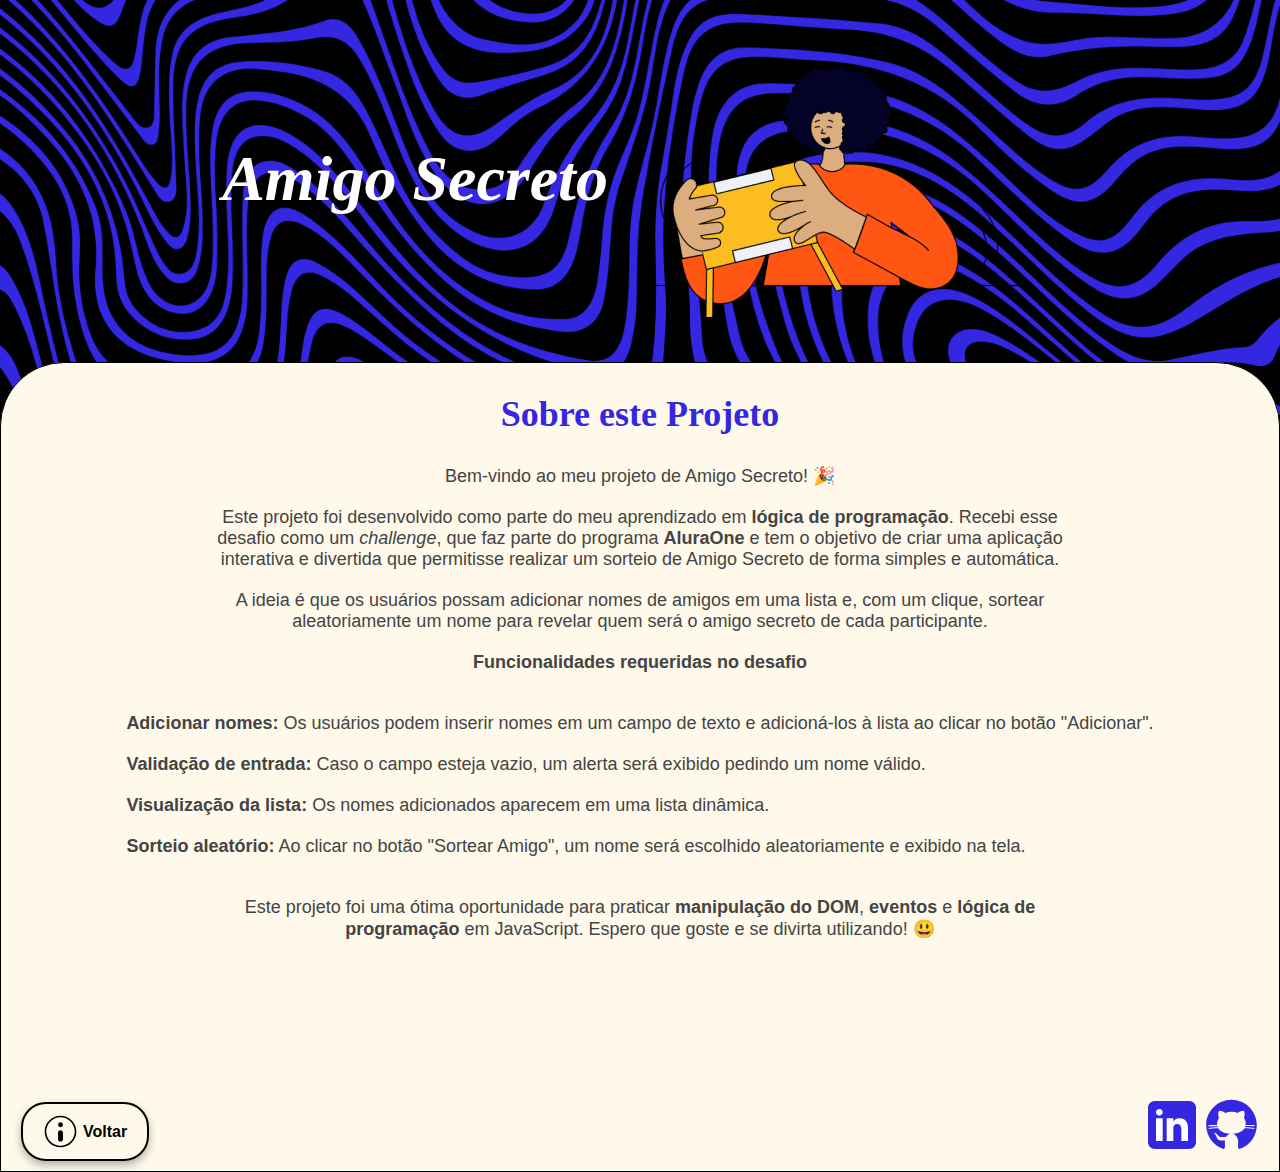
==== about.html @ a469b2fa "adding the about page" ====
<!DOCTYPE html>
<html lang="en">
  <head>
    <meta charset="UTF-8" />
    <meta name="viewport" content="width=device-width, initial-scale=1.0" />
    <title>About</title>
    <link rel="stylesheet" href="style.css" />
  </head>
  <body>
    <main class="main-content2">
      <header class="header-banner">
        <h1 class="main-title">Amigo Secreto</h1>
        <img
          src="Assets/amigo-secreto.png"
          alt="Imagem representativa de amigo secreto"
        />
      </header>
      <div class="about-section">
        <h2 class="section-title">Sobre este Projeto</h2>

        <p class="about-text">Bem-vindo ao meu projeto de Amigo Secreto! 🎉</p>

        <p class="about-text">
          Este projeto foi desenvolvido como parte do meu aprendizado em
          <strong>lógica de programação</strong>. Recebi esse desafio como um
          <em>challenge</em>, que faz parte do programa
          <strong>AluraOne</strong> e tem o objetivo de criar uma aplicação
          interativa e divertida que permitisse realizar um sorteio de Amigo
          Secreto de forma simples e automática.
        </p>

        <p class="about-text">
          A ideia é que os usuários possam adicionar nomes de amigos em uma
          lista e, com um clique, sortear aleatoriamente um nome para revelar
          quem será o amigo secreto de cada participante.
        </p>

        <h3 class="about-text">Funcionalidades requeridas no desafio</h3>
        <ul class="about-list">
          <li class="li2">
            <strong>Adicionar nomes:</strong> Os usuários podem inserir nomes em
            um campo de texto e adicioná-los à lista ao clicar no botão
            "Adicionar".
          </li>
          <li class="li2">
            <strong>Validação de entrada:</strong> Caso o campo esteja vazio, um
            alerta será exibido pedindo um nome válido.
          </li>
          <li class="li2">
            <strong>Visualização da lista:</strong> Os nomes adicionados
            aparecem em uma lista dinâmica.
          </li>
          <li class="li2">
            <strong>Sorteio aleatório:</strong> Ao clicar no botão "Sortear
            Amigo", um nome será escolhido aleatoriamente e exibido na tela.
          </li>
        </ul>

        <p class="about-text">
          Este projeto foi uma ótima oportunidade para praticar
          <strong>manipulação do DOM</strong>, <strong>eventos</strong> e
          <strong>lógica de programação</strong> em JavaScript. Espero que goste
          e se divirta utilizando! 😃
        </p>
        <div class="bottom">
            <div class="sobre">
              <a href="index.html" class="about"
                ><img
                  class="icon"
                  id="info"
                  src="Assets/icons8-info-128.svg"
                />Voltar</a
              >
            </div>
            <div class="socials">
              <a href="https://linkedin.com/in/Idilom">
                <img class="icon" src="Assets/icons8-linkedin.svg" />
              </a>
              <a href="https://github.com/Idilom/SorteadorAmigoSecreto">
                <img class="icon" id="github" src="Assets/icons8-github.svg" />
              </a>
            </div>
      </div>
      
    </main>
  </body>
</html>
---- style.css ----
:root {
  --color-primary: #3427e2;
  --color-secondary: #fff9eb;
  --color-tertiary: #c4c4c4;
  --color-button: #3427e2;
  --color-button-hover: #2421da;
  --color-text: #444444;
  --color-white: #ffffff;
}

/* Estilos gerais */
* {
  margin: 0;
  padding: 0;
  box-sizing: border-box;
}
a {
  text-decoration: none;
  color: inherit;
}
body {
  height: 100vh;
  display: flex;
  justify-content: center;
  align-items: center;

  background-image: url("Assets/waves.png");
  background-position: center;
  background-repeat: no-repeat;
  background-size: cover;
}

.contador {
  list-style-type: none;
  color: var(--color-text);
  font-family: "Inter", sans-serif;
  font-size: 18px;
  margin: 0 0 20px 0;
}

.main-content {
  display: flex;
  flex-direction: column;
  height: 100%;
  width: 100%;
}

/* Banner */
.header-banner {
  flex: 40%;
  display: flex;
  justify-content: center;
  align-items: center;
  padding: 40px 0 0;
}

/* Seção de entrada */
.input-section {
  flex: 60%;
  background-color: var(--color-secondary);
  border: 1px solid #000;
  border-radius: 64px 64px 0 0;
  display: flex;
  flex-direction: column;
  align-items: center;
  padding: 20px;
  width: 100%;
}

/* Títulos */
.main-title {
  font-size: 64px;
  font-family: "Merriweather", serif;
  font-weight: 900;
  font-style: italic;
  color: var(--color-white);
}

.section-title {
  font-family: "Inter", serif;
  font-size: 36px;
  font-weight: 700;
  color: var(--color-primary);
  margin: 10px 0;
  text-align: center;
}

/* Contêineres de entrada e botão */
.input-wrapper {
  display: flex;
  justify-content: center;
  width: 100%;
  max-width: 600px;
  margin-top: 20px;
}

.input-name {
  width: 100%;
  padding: 10px;
  border: 2px solid #000;
  border-radius: 25px 0 0 25px;
  font-size: 16px;
}

.button-container {
  width: 300px;
  justify-content: center;
}

/* Estilos de entrada de texto */
.input-title {
  flex: 1;
  padding: 10px 15px;
  font-size: 16px;
  border: 2px solid #333;
  border-right: none;
  border-radius: 25px 0 0 25px;
  font-family: "Merriweather", serif;
  box-shadow: 0 4px 8px rgba(0, 0, 0, 0.3);
}

/* Estilos de botão */
button {
  padding: 15px 30px;
  font-family: "Inter", sans-serif;
  font-size: 16px;
  border: 2px solid #000;
  border-radius: 25px;
  box-shadow: 0 4px 8px rgba(0, 0, 0, 0.3);
  cursor: pointer;
}

.button-add {
  background-color: var(--color-tertiary);
  color: var(--color-text);
  border-radius: 0 25px 25px 0;
}

.button-add:hover {
  background-color: #a1a1a1;
}

/* Listas */
ul {
  list-style-type: none;
  color: var(--color-primary);
  font-family: "Inter", sans-serif;
  font-size: 18px;
  font-weight: bold;
  margin: 20px 0;
}

.result-list {
  margin-top: 15px;
  color: #05df05;
  font-size: 22px;
  font-weight: bold;
  text-align: center;
}

/* Botão de sortear título */
.button-draw {
  display: flex;
  align-items: center;
  width: 100%;
  padding: 10px 40px;
  color: var(--color-white);
  background-color: var(--color-button);
  font-size: 16px;
}

.button-draw img {
  margin-right: 40px;
}

.button-draw:hover {
  background-color: var(--color-button-hover);
}

.remover {
  margin-left: 10px;
  padding: 5px 10px;
  color: #3427e2;
  border: none;
  border-radius: 50%; /* Deixa o botão redondo */
  cursor: pointer;
  font-weight: bold;
  box-shadow: none;
}

.socials {
  display: flex;
  justify-content: flex-end;
  align-items: flex-end;
  position: absolute;
  bottom: 10px;
  right: 20px;
}

.icon {
  width: 64px;
  height: 64px;
}

.icon:hover {
  transform: scale(1.1);
  transition: transform 0.3s ease;
}

#github {
  width: 55px;
}

.about {
  font-weight: 600;
  align-items: center;
  display: flex;
  position: absolute;
  bottom: 10px;
  left: 20px;
  padding: 10px 20px;
  font-family: "Inter", sans-serif;
  font-size: 16px;
  border: 2px solid #000;
  border-radius: 25px;
  box-shadow: 0 4px 8px rgba(0, 0, 0, 0.3);
  cursor: pointer;
}

#info {
  width: 35px;
  height: 35px;
  margin-right: 5px;
}

.about-section {
  background-color: var(--color-secondary);
  border: 1px solid #000;
  border-radius: 64px 64px 0px 0px;
  display: flex;
  flex-direction: column;
  align-items: center;
  padding: 20px;
  align-items: center;
  width: 100%;

  height: 90%;
  top: 5%;
  position: relative;
}

.main-content2 {
  width: 100%;
  height: 100%;
}

.about-text {
  font-family: "Inter", sans-serif;
  font-size: 18px;
  color: var(--color-text);
  text-align: center;
  margin-top: 20px;
  width: 70%;
}

.li2 {
  font-family: "Inter", sans-serif;
  font-size: 18px;
  color: var(--color-text);
  text-align: start;
  margin-top: 20px;
  font-weight: 500;
}
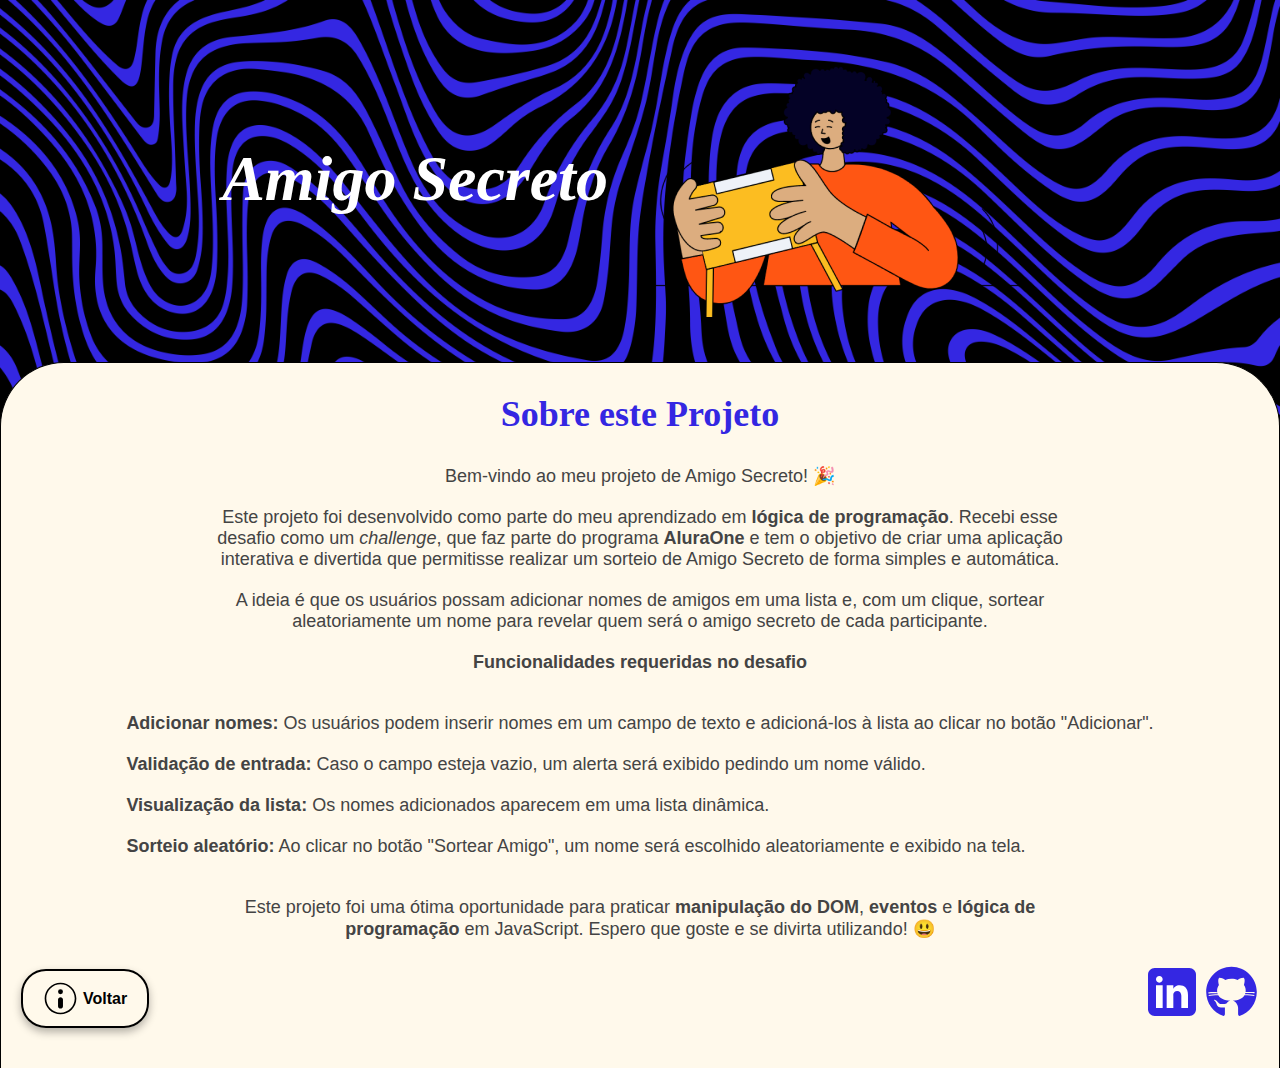
==== commit a544cbd6: "@media optimizations" ====
--- a/about.html
+++ b/about.html
@@ -11,6 +11,7 @@
       <header class="header-banner">
         <h1 class="main-title">Amigo Secreto</h1>
         <img
+          class="imgamigo"
           src="Assets/amigo-secreto.png"
           alt="Imagem representativa de amigo secreto"
         />
@@ -62,7 +63,7 @@
           <strong>lógica de programação</strong> em JavaScript. Espero que goste
           e se divirta utilizando! 😃
         </p>
-        <div class="bottom">
+        <div class="bottom2">
             <div class="sobre">
               <a href="index.html" class="about"
                 ><img
--- a/style.css
+++ b/style.css
@@ -192,9 +192,6 @@
   display: flex;
   justify-content: flex-end;
   align-items: flex-end;
-  position: absolute;
-  bottom: 10px;
-  right: 20px;
 }
 
 .icon {
@@ -215,9 +212,7 @@
   font-weight: 600;
   align-items: center;
   display: flex;
-  position: absolute;
-  bottom: 10px;
-  left: 20px;
+
   padding: 10px 20px;
   font-family: "Inter", sans-serif;
   font-size: 16px;
@@ -236,6 +231,7 @@
 .about-section {
   background-color: var(--color-secondary);
   border: 1px solid #000;
+  border-bottom: 0px;
   border-radius: 64px 64px 0px 0px;
   display: flex;
   flex-direction: column;
@@ -243,8 +239,6 @@
   padding: 20px;
   align-items: center;
   width: 100%;
-
-  height: 90%;
   top: 5%;
   position: relative;
 }
@@ -271,3 +265,59 @@
   margin-top: 20px;
   font-weight: 500;
 }
+
+.upper {
+  width: 100%;
+  display: flex;
+  align-items: center;
+  flex-direction: column;
+}
+.bottom {
+  margin-top: 190px;
+  width: 100%;
+  display: flex;
+  justify-content: space-between;
+  align-items: center;
+}
+
+.bottom2 {
+  margin-top: 20px;
+  margin-bottom: 20px;
+  height: 100%;
+  width: 100%;
+  display: flex;
+  justify-content: space-between;
+  align-items: flex-end;
+}
+
+@media (max-width: 1000px) {
+  .imgamigo {
+    width: 40%;
+    min-width: 300px;
+  }
+  .main-title {
+    font-size: 50px;
+    text-align: center;
+  }
+  .header-banner {
+    justify-content: center;
+  }
+  .about-text {
+    width: 95%;
+  }
+}
+
+@media (max-width: 500px) {
+  .imgamigo {
+    width: 30%;
+    min-width: 200px;
+  }
+  .main-title {
+    font-size: 30px;
+    text-align: center;
+  }
+
+  .section-title {
+    font-size: 24px;
+  }
+}
